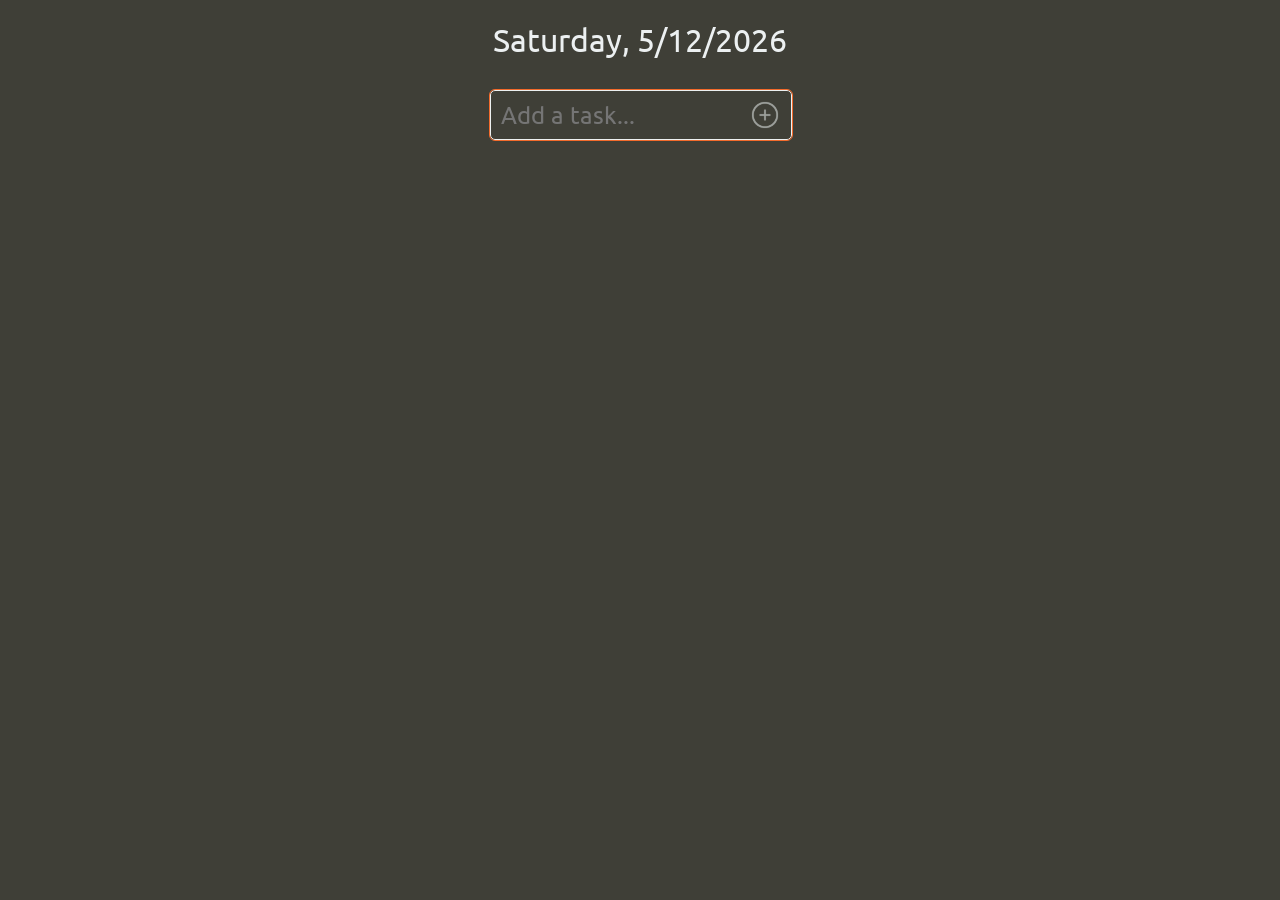
==== content.html @ df971054 "first commit" ====
<!DOCTYPE html>
<html lang="en">
<head>
    <meta charset="UTF-8">
    <meta name="viewport" content="width=device-width, initial-scale=1.0">
    <title>Document</title>
    <link rel="preconnect" href="https://fonts.googleapis.com">
    <link rel="preconnect" href="https://fonts.gstatic.com" crossorigin>
    <link href="https://fonts.googleapis.com/css2?family=Ubuntu:wght@500&display=swap" rel="stylesheet">    
    <link rel="stylesheet" href="style.css">
    <script src="https://code.jquery.com/jquery-3.7.1.min.js" integrity="sha256-/JqT3SQfawRcv/BIHPThkBvs0OEvtFFmqPF/lYI/Cxo=" crossorigin="anonymous"></script>
    <script src="script.js"></script>
</head>
<body>
    <header>
        <p id="currentDate"></p>
    </header>
    <div id="listAndInput">
        <div id="list"></div>
        <div id="input">
            <input type="text" id="new" placeholder="Add a task..." autofocus>
            <button id="addTask"></button>
        </div>
    </div>
</body>
</html>
---- style.css ----
body {
    background-color: #3f3f37;
}

#currentDate {
    font-family: 'Ubuntu', sans-serif;
    color: #ecf0f1;
    text-align: center;
    font-size: 200%;
    margin: 20px;
}

#list {
    display: grid;
    grid-template-columns: 30px 1fr;
    max-width: 300px;
    row-gap: 10px;
    column-gap: 5px;
    overflow: hidden;
}


#listAndInput {
    display: grid;
    grid-template-columns: 300px;
    justify-content: center;
    row-gap: 10px;

}

input[type=checkbox] {
    accent-color: #f36b2c;
    max-width: 25px;
    cursor: pointer;
}

label {
    font-family: 'Ubuntu', sans-serif;
    color: #ecf0f1;
    width: fit-content;
    max-width: 270px;
    overflow: hidden;
    font-size: 150%;
    cursor: pointer;
/*     position: relative; */
}

/* label::after {
    content: "";
    display: block;
    width: 0;
    height: 3px;

    background-color: #f36b2c;

    position: absolute;
    top: 50%;
    left: 0;
    transition: width 300ms ease;
}

:checked + label::after {
    width: 100%;
} */

.lineBreak{
    grid-column: span 2;
    border: #f36b2c 1px solid;
    opacity: 50%;
    width: 300px;
}

input[type=text] {
    font-family: 'Ubuntu', sans-serif;
    color: #ecf0f1;
    width: 280px;
    height: 28px;
    font-size: 150%;
    border: #ecf0f1 1px solid;
    background-color: #3f3f37;
    border-radius: 5px;
    padding: 10px;
}

input[type=text]:focus {
    outline: #f36b2c solid 1px;
}

#addTask {
    background-image: url("plus.png");
    background-color: transparent;
    border: none;
    width: 30px;
    height: 30px;
    position: relative;
    bottom: 40px;
    left: 260px;
    cursor: pointer;
}
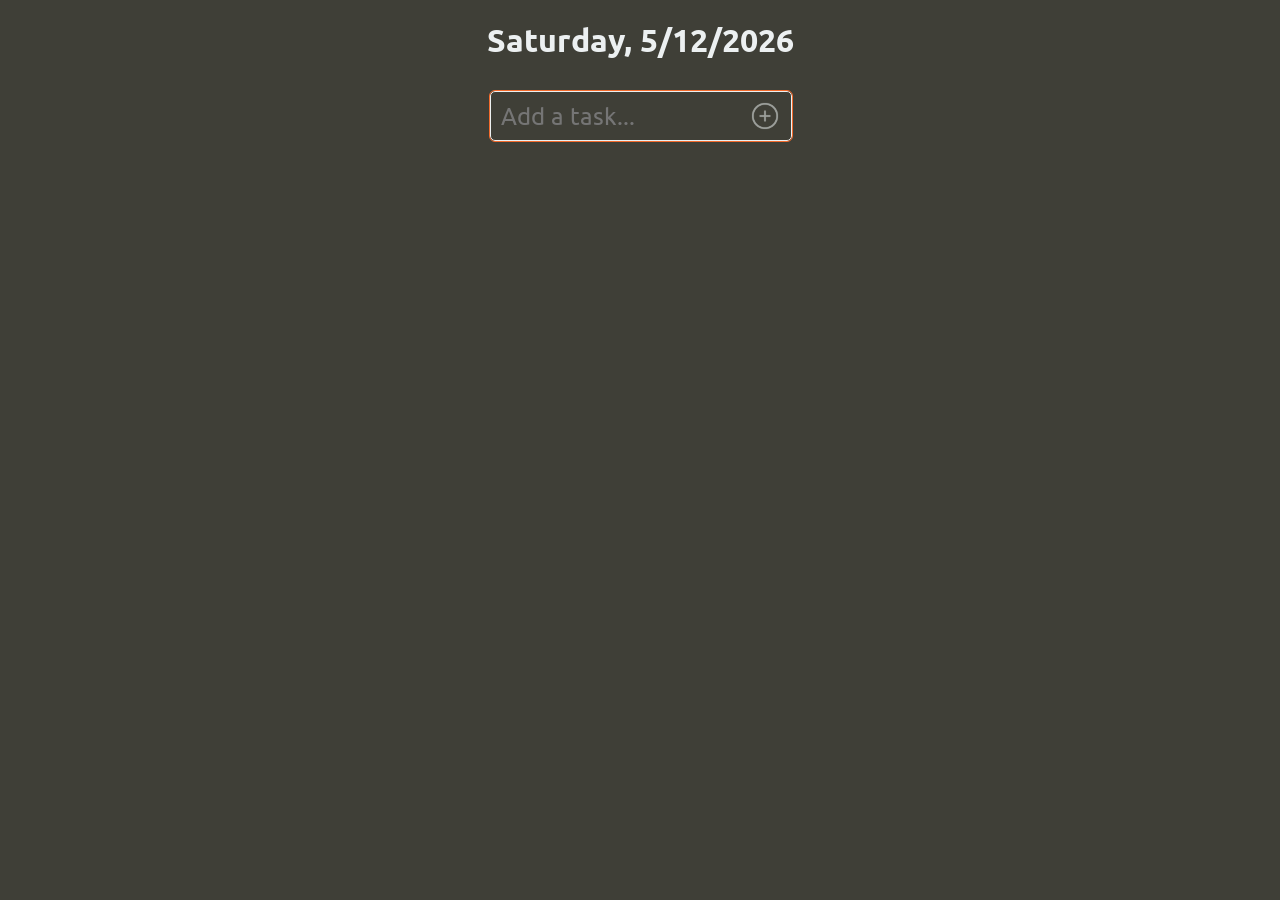
==== commit ec9a9af7: "Changed font weight for header" ====
--- a/content.html
+++ b/content.html
@@ -6,7 +6,7 @@
     <title>Document</title>
     <link rel="preconnect" href="https://fonts.googleapis.com">
     <link rel="preconnect" href="https://fonts.gstatic.com" crossorigin>
-    <link href="https://fonts.googleapis.com/css2?family=Ubuntu:wght@500&display=swap" rel="stylesheet">    
+    <link href="https://fonts.googleapis.com/css2?family=Ubuntu:wght@500;700&display=swap" rel="stylesheet">
     <link rel="stylesheet" href="style.css">
     <script src="https://code.jquery.com/jquery-3.7.1.min.js" integrity="sha256-/JqT3SQfawRcv/BIHPThkBvs0OEvtFFmqPF/lYI/Cxo=" crossorigin="anonymous"></script>
     <script src="script.js"></script>
--- a/style.css
+++ b/style.css
@@ -4,6 +4,7 @@
 
 #currentDate {
     font-family: 'Ubuntu', sans-serif;
+    font-weight: 700;
     color: #ecf0f1;
     text-align: center;
     font-size: 200%;
@@ -42,26 +43,12 @@
     overflow: hidden;
     font-size: 150%;
     cursor: pointer;
-/*     position: relative; */
+    transition: color 1s;
 }
 
-/* label::after {
-    content: "";
-    display: block;
-    width: 0;
-    height: 3px;
-
-    background-color: #f36b2c;
-
-    position: absolute;
-    top: 50%;
-    left: 0;
-    transition: width 300ms ease;
+input:checked + label {
+    color: #9c9f9b;
 }
-
-:checked + label::after {
-    width: 100%;
-} */
 
 .lineBreak{
     grid-column: span 2;
